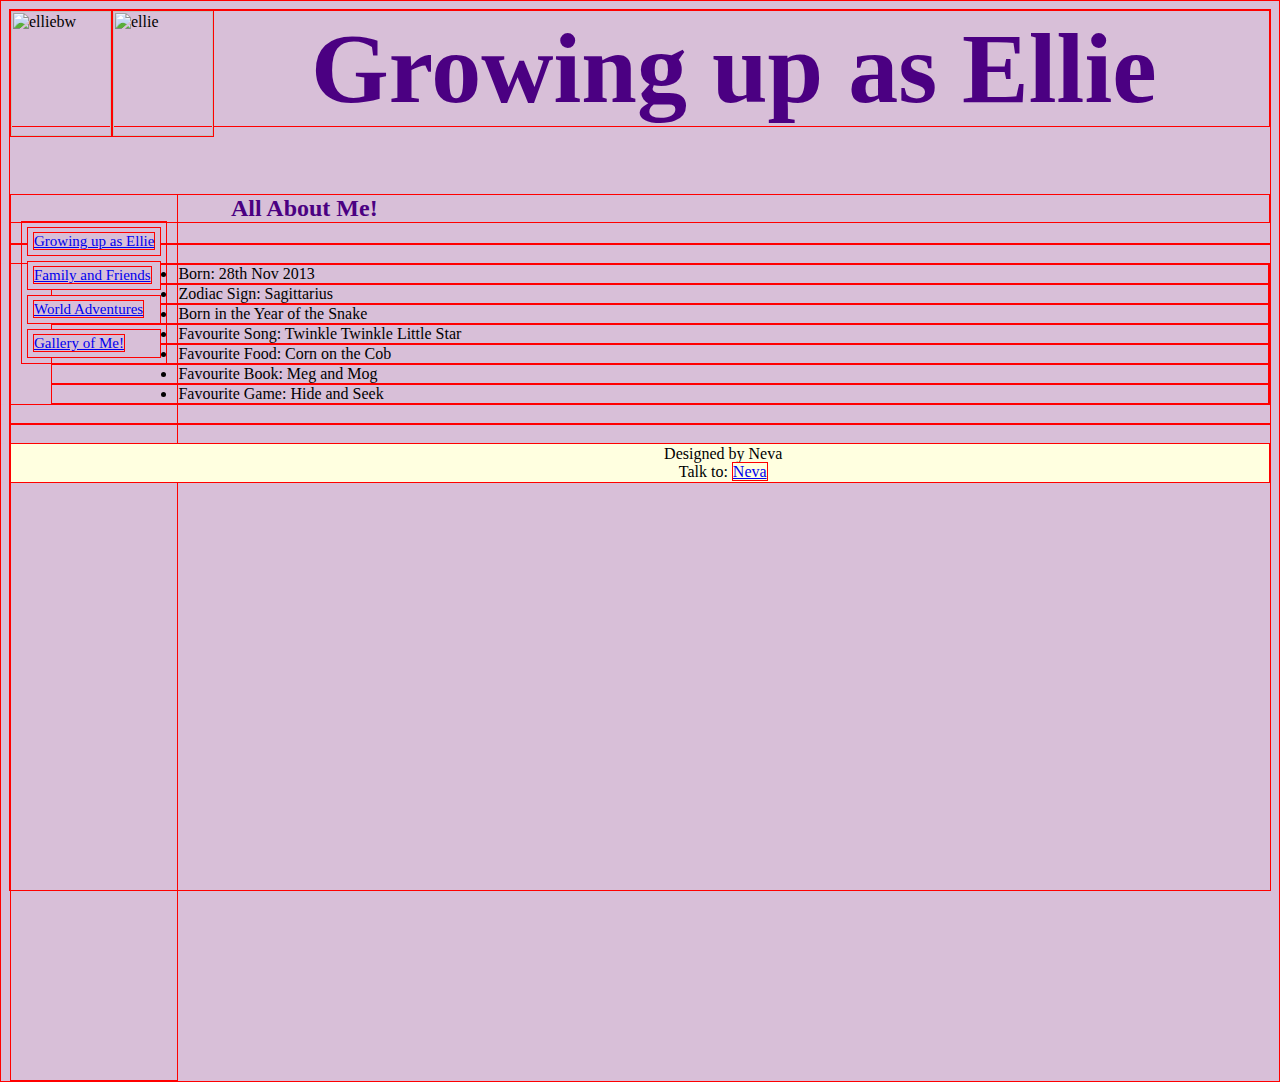
==== index.html @ 603ed0b7 "initial commit" ====
<html>
  <head>
    <link rel="stylesheet" type="text/css" href="brentnallstyle.css">
    <title>Growing up as Ellie</title>
  </head>
  <body>
    <img id='familyimg' src="elliebw.jpg" alt="elliebw" width="100" height="125">
    <img id='familyimg' src="ellie.jpg" alt="ellie" width="100" height="125">
    <h1 id='title'>Growing up as Ellie</h1>
    <nav>
      <ul>
        <li><a href="index.html">Growing up as Ellie</a></li>
        <li><a href="familyandfriends.html">Family and Friends</a></li>
        <li><a href="adventures.html">World Adventures</a></li>
        <li><a href="gallery.html">Gallery of Me!</a></li>
      </ul>
    </nav>
    <h2>All About Me!</h2>
      <p>
        <ul>
          <li>Born: 28th Nov 2013</li>
          <li>Zodiac Sign: Sagittarius</li>
          <li>Born in the Year of the Snake</li>
          <li>Favourite Song: Twinkle Twinkle Little Star</li>
          <li>Favourite Food: Corn on the Cob</li>
          <li>Favourite Book: Meg and Mog</li>
          <li>Favourite Game: Hide and Seek</li>
        </ul>
      </p>

  </body>
</html>

<div class="footer">Designed by Neva<br>Talk to: <a href="nvbsocial16@gmail.com">Neva</a>
</div>
---- brentnallstyle.css ----
body {
  background-color: #D8BFD8;
}

#title {
  color: #4B0082;
  font-size: 100px;
  padding-left: 300px;
}

#familyimg {
  float: left;
}

nav {
  float: left;
  padding: 10px 10px 700px 10px
}

nav ul {
  list-style-type: none;
  padding: 0;
}

nav ul li {
  padding: 5px;
  margin: 5px;
  background-color: #D8BFD8;
  color: #4B0082;
  font-size: 15px;
  text-decoration: none;
}

nav ul li:hover {
  background-color: #4B0082;
  color: white;
}

h2 {
  color: #4B0082;
  text-align: left;
  padding-left: 220px;
}

p {
  font-size: 18px;
  padding-left: 200px;
}

.adventures {
  background-color: yellow;
  color: darkblue;
  padding: 10px 83px;
  text-align: center;
  font-family: Futura;
  font-size: 20px;
}

.button {
  background-color: darkblue; /*yellow*/
  color: yellow;
  padding: 15px 32px;
  text-align: center;
  font-size: 20px
}

.button:hover {
  background-color: yellow;
  color: darkblue;
}

.friends {
  list-style-type: none;
  font-size: 20px;
  padding-left: 160px;
}

.footer {
  position: relative;
  right: 0;
  bottom: 0;
  left: 0;
  padding: 1px;
  background-color: #FFFFE0;
  text-align: center;
}

* {
  border: 1px solid red;
}
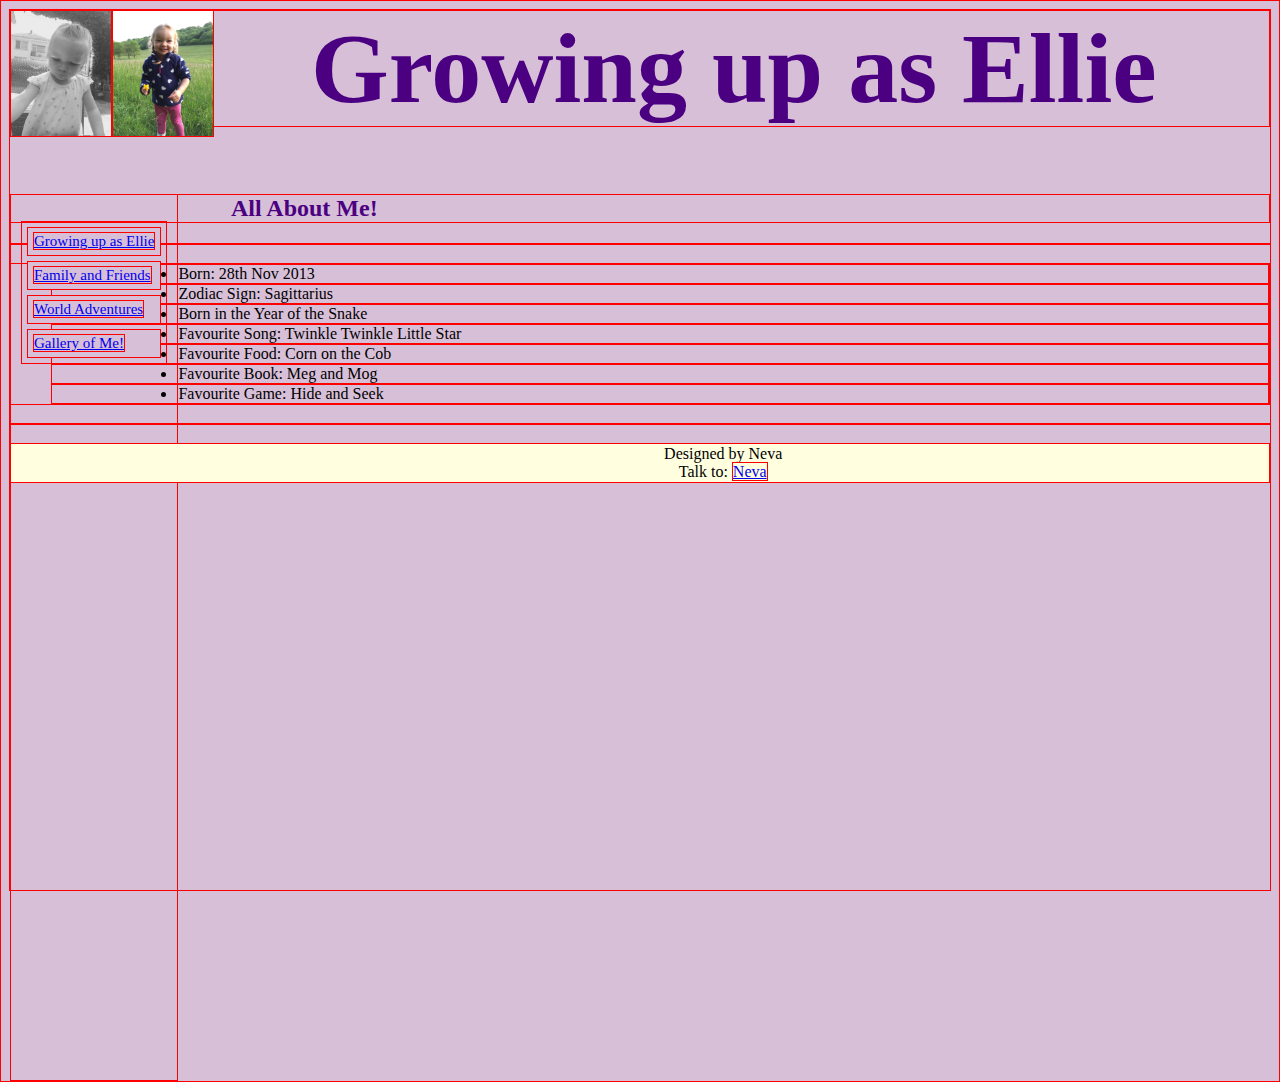
==== commit ca6deb96: "initial commit" ====
--- a/index.html
+++ b/index.html
@@ -4,8 +4,8 @@
     <title>Growing up as Ellie</title>
   </head>
   <body>
-    <img id='familyimg' src="elliebw.jpg" alt="elliebw" width="100" height="125">
-    <img id='familyimg' src="ellie.jpg" alt="ellie" width="100" height="125">
+    <img id='familyimg' src="elliebw.JPG" alt="elliebw" width="100" height="125">
+    <img id='familyimg' src="ellie.JPG" alt="ellie" width="100" height="125">
     <h1 id='title'>Growing up as Ellie</h1>
     <nav>
       <ul>
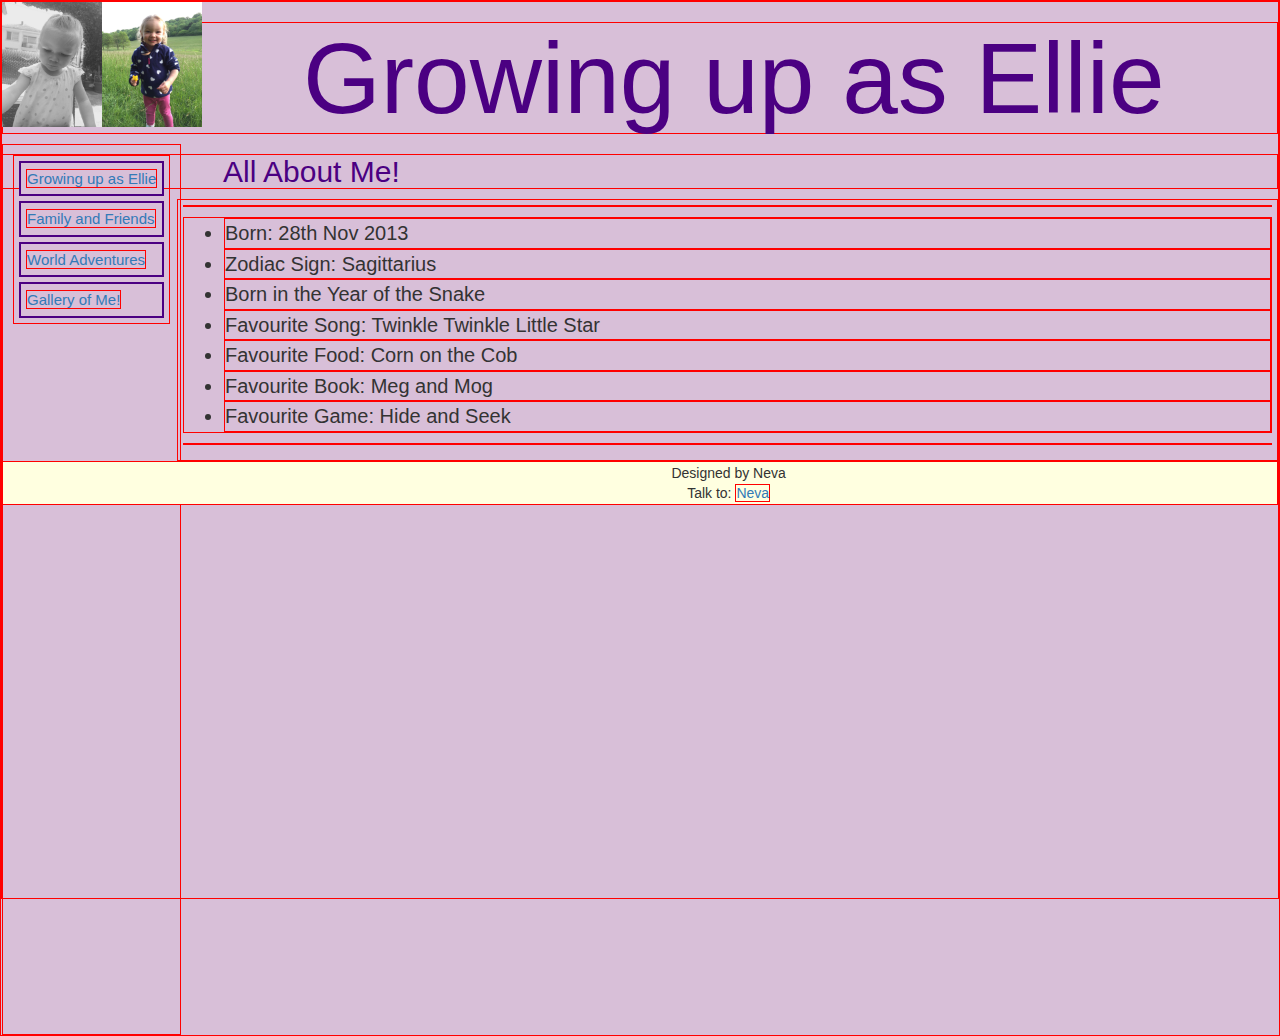
==== commit 585b2b46: "added in bootstrap" ====
--- a/index.html
+++ b/index.html
@@ -1,5 +1,7 @@
 <html>
   <head>
+    <meta name="viewport" content="width=device-width, initial-scale=1">
+    <link rel="stylesheet" href="https://maxcdn.bootstrapcdn.com/bootstrap/3.3.7/css/bootstrap.min.css" integrity="sha384-BVYiiSIFeK1dGmJRAkycuHAHRg32OmUcww7on3RYdg4Va+PmSTsz/K68vbdEjh4u" crossorigin="anonymous">
     <link rel="stylesheet" type="text/css" href="brentnallstyle.css">
     <title>Growing up as Ellie</title>
   </head>
@@ -16,6 +18,7 @@
       </ul>
     </nav>
     <h2>All About Me!</h2>
+      <div class="ellieinfo">
       <p>
         <ul>
           <li>Born: 28th Nov 2013</li>
@@ -27,6 +30,7 @@
           <li>Favourite Game: Hide and Seek</li>
         </ul>
       </p>
+    </div>
 
   </body>
 </html>
--- a/brentnallstyle.css
+++ b/brentnallstyle.css
@@ -27,13 +27,14 @@
   margin: 5px;
   background-color: #D8BFD8;
   color: #4B0082;
+  border: 2px solid #4B0082;
   font-size: 15px;
   text-decoration: none;
 }
 
 nav ul li:hover {
   background-color: #4B0082;
-  color: white;
+  color: yellow;
 }
 
 h2 {
@@ -54,6 +55,14 @@
   text-align: center;
   font-family: Futura;
   font-size: 20px;
+}
+
+.ellieinfo {
+  text-decoration: none;
+  list-style-type: none;
+  margin-left: 175px;
+  font-size: 20px;
+  padding: 5px;
 }
 
 .button {
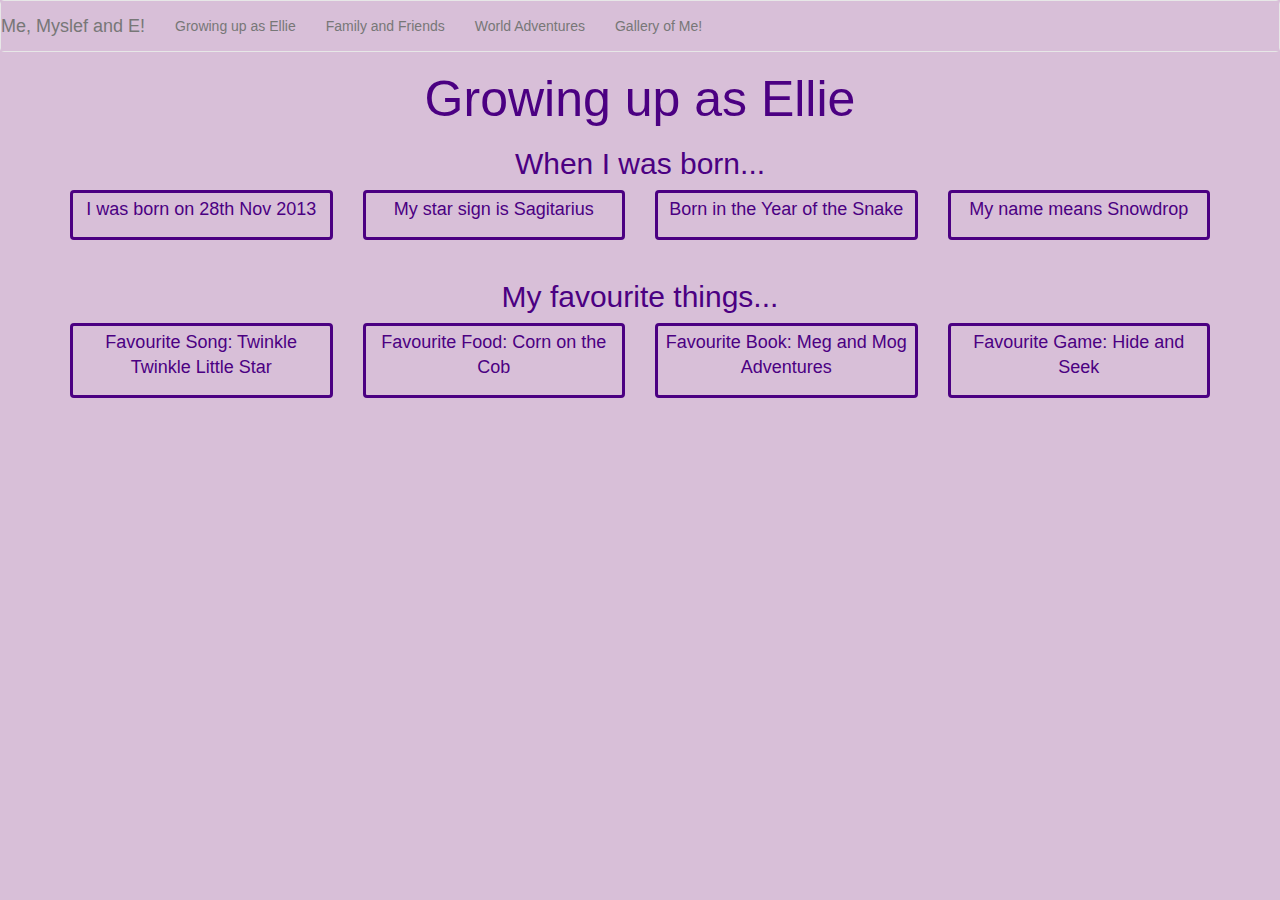
==== commit 0631e410: "Added bootstrap into webpage" ====
--- a/index.html
+++ b/index.html
@@ -6,34 +6,72 @@
     <title>Growing up as Ellie</title>
   </head>
   <body>
-    <img id='familyimg' src="elliebw.JPG" alt="elliebw" width="100" height="125">
-    <img id='familyimg' src="ellie.JPG" alt="ellie" width="100" height="125">
-    <h1 id='title'>Growing up as Ellie</h1>
-    <nav>
-      <ul>
-        <li><a href="index.html">Growing up as Ellie</a></li>
-        <li><a href="familyandfriends.html">Family and Friends</a></li>
-        <li><a href="adventures.html">World Adventures</a></li>
-        <li><a href="gallery.html">Gallery of Me!</a></li>
-      </ul>
+    <nav class="navbar navbar-default active">
+      <div class="container-fluid">
+        <div class="navbar-header">
+          <a class="navbar-brand" href="#">Me, Myslef and E!</a>
+        </div>
+          <ul class="nav navbar-nav">
+            <li><a href="index.html">Growing up as Ellie</a></li>
+            <li><a href="familyandfriends.html">Family and Friends</a></li>
+            <li><a href="adventures.html">World Adventures</a></li>
+            <li><a href="gallery.html">Gallery of Me!</a></li>
+          </ul>
+      </div>
     </nav>
-    <h2>All About Me!</h2>
-      <div class="ellieinfo">
-      <p>
-        <ul>
-          <li>Born: 28th Nov 2013</li>
-          <li>Zodiac Sign: Sagittarius</li>
-          <li>Born in the Year of the Snake</li>
-          <li>Favourite Song: Twinkle Twinkle Little Star</li>
-          <li>Favourite Food: Corn on the Cob</li>
-          <li>Favourite Book: Meg and Mog</li>
-          <li>Favourite Game: Hide and Seek</li>
-        </ul>
-      </p>
+
+    <h1>Growing up as Ellie</h1>
+    <h2>When I was born...</h2>
+    <div class="container text-centre ellieinfo">
+      <div class="row">
+        <div class="col-md-3">
+          <div class="thumbnail">
+            <p>I was born on 28th Nov 2013</p>
+          </div>
+        </div>
+        <div class="col-md-3">
+          <div class="thumbnail">
+            <p>My star sign is Sagitarius</p>
+          </div>
+        </div>
+        <div class="col-md-3">
+          <div class="thumbnail">
+            <p>Born in the Year of the Snake</p>
+          </div>
+        </div>
+        <div class="col-md-3">
+          <div class="thumbnail">
+            <p>My name means Snowdrop</p>
+          </div>
+        </div>
+      </div>
+    </div>
+
+    <h2>My favourite things...</h2>
+    <div class="container text-centre ellieinfo">
+      <div class="row">
+        <div class="col-md-3">
+          <div class="thumbnail">
+            <p>Favourite Song: Twinkle Twinkle Little Star</p>
+          </div>
+        </div>
+        <div class="col-md-3">
+          <div class="thumbnail">
+            <p>Favourite Food: Corn on the Cob</p>
+          </div>
+        </div>
+        <div class="col-md-3">
+          <div class="thumbnail">
+            <p>Favourite Book: Meg and Mog Adventures</p>
+          </div>
+        </div>
+        <div class="col-md-3">
+          <div class="thumbnail">
+            <p>Favourite Game: Hide and Seek</p>
+          </div>
+        </div>
+      </div>
     </div>
 
   </body>
 </html>
-
-<div class="footer">Designed by Neva<br>Talk to: <a href="nvbsocial16@gmail.com">Neva</a>
-</div>
--- a/brentnallstyle.css
+++ b/brentnallstyle.css
@@ -2,71 +2,103 @@
   background-color: #D8BFD8;
 }
 
-#title {
+/*#title {
   color: #4B0082;
   font-size: 100px;
   padding-left: 300px;
-}
+}*/
 
-#familyimg {
+/*#familyimg {
   float: left;
-}
+  padding-top: 5px;
+}*/
 
-nav {
-  float: left;
-  padding: 10px 10px 700px 10px
-}
-
-nav ul {
-  list-style-type: none;
-  padding: 0;
-}
-
-nav ul li {
-  padding: 5px;
-  margin: 5px;
-  background-color: #D8BFD8;
-  color: #4B0082;
-  border: 2px solid #4B0082;
-  font-size: 15px;
-  text-decoration: none;
-}
-
-nav ul li:hover {
+/*nav ul li:hover {
   background-color: #4B0082;
   color: yellow;
+}*/
+h1 {
+  color: #4B0082;
+  text-align: center;
+  font-size: 50px;
 }
 
 h2 {
   color: #4B0082;
-  text-align: left;
-  padding-left: 220px;
+  text-align: center;
+  font-size: 30px;
+}
+p {
+  font-size: 18px;
 }
 
-p {
-  font-size: 18px;
-  padding-left: 200px;
+/*navbar {
+  background-color: #4B0082;
+  font-size: 50px;
+  color: #D8BFD8;
+  text-align: center;
+  margin-bottom: 0px;
+}*/
+/*ul {
+    list-style-type: none;
+    background-color: #D8BFD8;
+}*/
+
+.container-fluid {
+  background-color: #D8BFD8;
+  border: 0px;
+  padding: 0px;
+  margin: 0px;
 }
 
-.adventures {
+.places {
+  text-align: center;
+  color: #4B0082;
+}
+
+.family {
+  text-align: center;
+  color: #4B0082;
+}
+
+.friends {
+  text-align: center;
+  color: #4B0082;
+}
+
+.ellieinfo {
+  text-align: center;
+  color: #4B0082;
+
+.thumbnail {
+  background-color: #D8BFD8;
+  border-color: #4B0082;
+  border-width: medium;
+}
+
+/*.caption {
+  color: white;
+}*/
+
+/*.adventures {
   background-color: yellow;
   color: darkblue;
   padding: 10px 83px;
   text-align: center;
   font-family: Futura;
   font-size: 20px;
-}
+}*/
 
-.ellieinfo {
+/*.ellieinfo {
   text-decoration: none;
   list-style-type: none;
   margin-left: 175px;
   font-size: 20px;
   padding: 5px;
-}
+}*/
 
-.button {
-  background-color: darkblue; /*yellow*/
+/*.button {
+  background-color: darkblue;
   color: yellow;
   padding: 15px 32px;
   text-align: center;
@@ -76,13 +108,13 @@
 .button:hover {
   background-color: yellow;
   color: darkblue;
-}
+}*/
 
-.friends {
+/*.friends {
   list-style-type: none;
   font-size: 20px;
   padding-left: 160px;
-}
+}*/
 
 .footer {
   position: relative;
@@ -94,6 +126,6 @@
   text-align: center;
 }
 
-* {
+/** {
   border: 1px solid red;
-}
+}*/
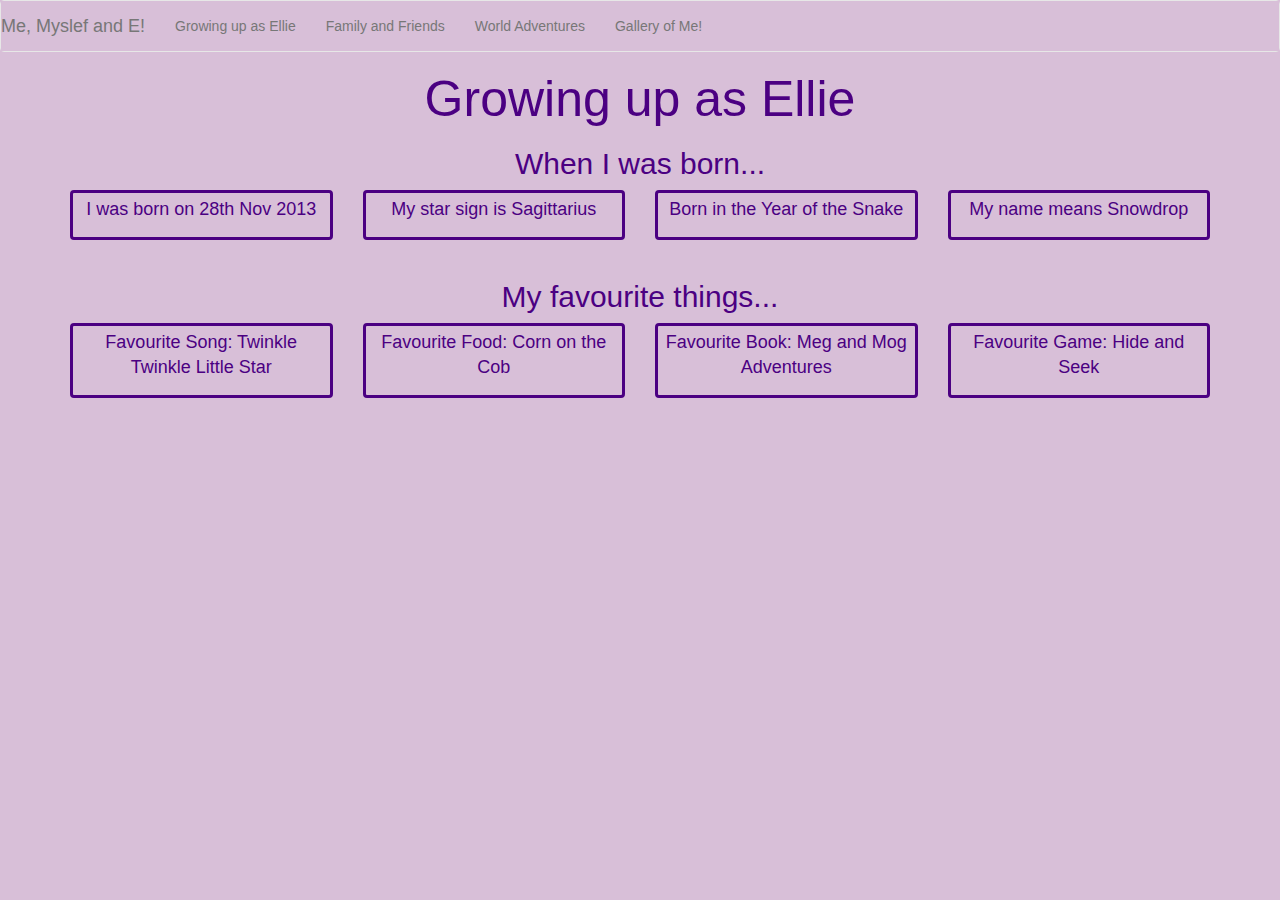
==== commit 1f4e39dc: "Added bootstrap into webpage" ====
--- a/index.html
+++ b/index.html
@@ -31,7 +31,7 @@
         </div>
         <div class="col-md-3">
           <div class="thumbnail">
-            <p>My star sign is Sagitarius</p>
+            <p>My star sign is Sagittarius</p>
           </div>
         </div>
         <div class="col-md-3">
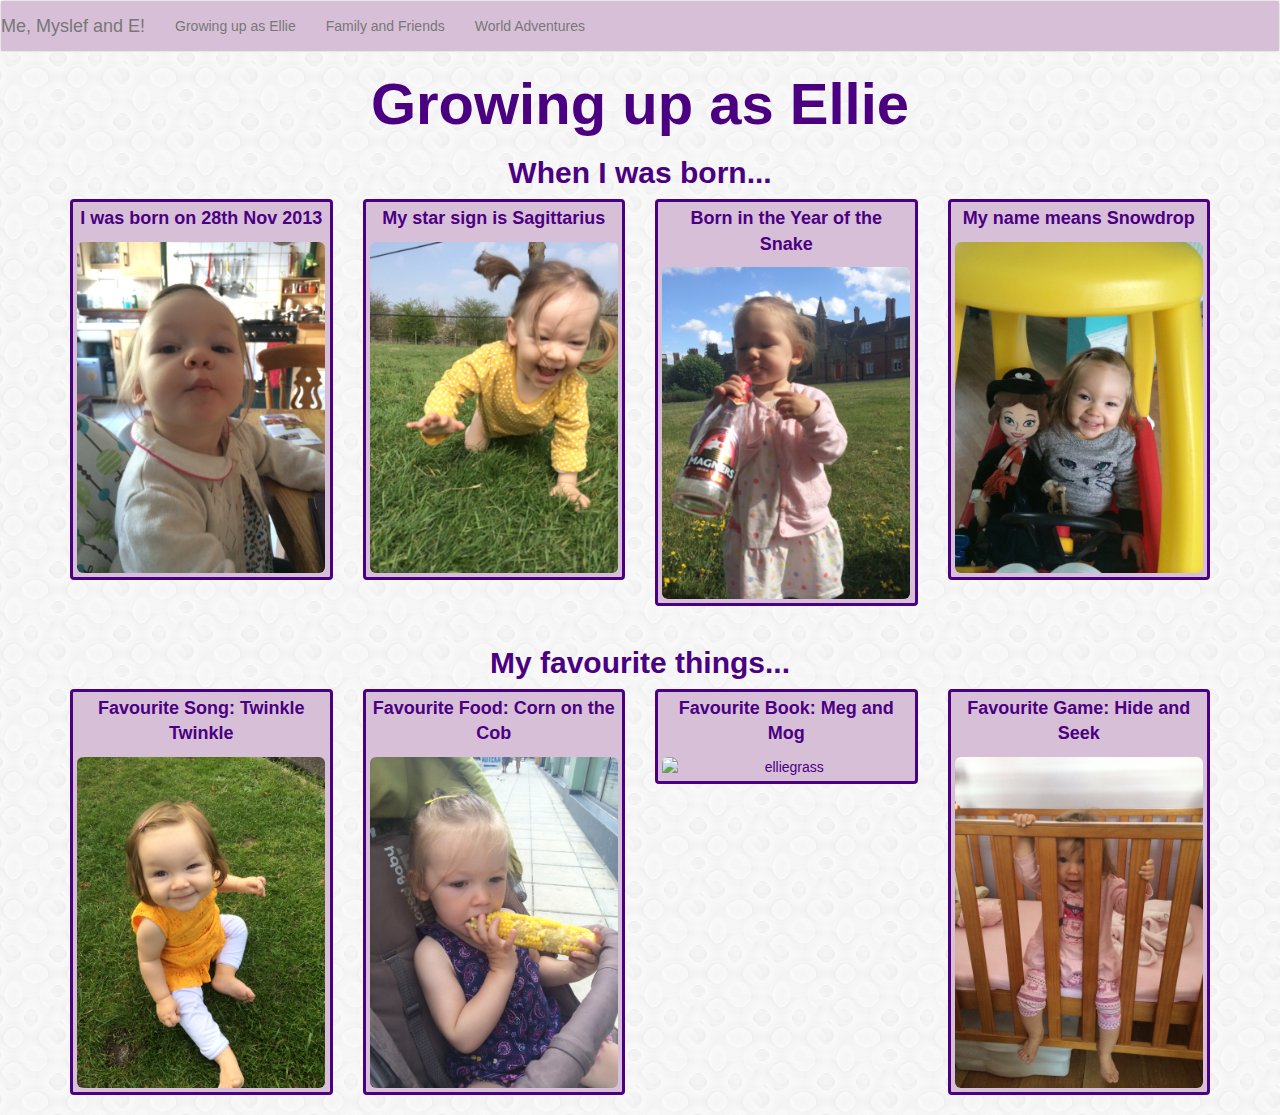
==== commit c85df9b0: "pictures font" ====
--- a/index.html
+++ b/index.html
@@ -5,7 +5,7 @@
     <link rel="stylesheet" type="text/css" href="brentnallstyle.css">
     <title>Growing up as Ellie</title>
   </head>
-  <body>
+  <body background='confectionary.png'>
     <nav class="navbar navbar-default active">
       <div class="container-fluid">
         <div class="navbar-header">
@@ -15,7 +15,7 @@
             <li><a href="index.html">Growing up as Ellie</a></li>
             <li><a href="familyandfriends.html">Family and Friends</a></li>
             <li><a href="adventures.html">World Adventures</a></li>
-            <li><a href="gallery.html">Gallery of Me!</a></li>
+            <!-- <li><a href="gallery.html">Gallery of Me!</a></li> -->
           </ul>
       </div>
     </nav>
@@ -27,21 +27,25 @@
         <div class="col-md-3">
           <div class="thumbnail">
             <p>I was born on 28th Nov 2013</p>
+            <img class="small-image img-responsive img-rounded" src='elliewtf.JPG' alt="elliewtf" style="100%">
           </div>
         </div>
         <div class="col-md-3">
           <div class="thumbnail">
             <p>My star sign is Sagittarius</p>
+            <img class="small-image img-responsive img-rounded" src='elliesag.JPG' alt="elliesag" style="100%">
           </div>
         </div>
         <div class="col-md-3">
           <div class="thumbnail">
             <p>Born in the Year of the Snake</p>
+            <img class="small-image img-responsive img-rounded" src='elliecider.JPG' alt="elliecider" style="100%">
           </div>
         </div>
         <div class="col-md-3">
           <div class="thumbnail">
             <p>My name means Snowdrop</p>
+            <img class="small-image img-responsive img-rounded" src='elliemary.JPG' alt="elliemary" style="100%">
           </div>
         </div>
       </div>
@@ -52,22 +56,26 @@
       <div class="row">
         <div class="col-md-3">
           <div class="thumbnail">
-            <p>Favourite Song: Twinkle Twinkle Little Star</p>
+            <p>Favourite Song: Twinkle Twinkle</p>
+            <img class="small-image img-responsive img-rounded" src='elliepark.JPG' alt="elliepark" style="100%">
           </div>
         </div>
         <div class="col-md-3">
           <div class="thumbnail">
             <p>Favourite Food: Corn on the Cob</p>
+            <img class="small-image img-responsive img-rounded" src='elliecorn.JPG' alt="elliecorn" style="100%">
           </div>
         </div>
         <div class="col-md-3">
           <div class="thumbnail">
-            <p>Favourite Book: Meg and Mog Adventures</p>
+            <p>Favourite Book: Meg and Mog</p>
+            <img class="small-image img-responsive img-rounded" src='elliegrass.JPG' alt="elliegrass" style="100%">
           </div>
         </div>
         <div class="col-md-3">
           <div class="thumbnail">
             <p>Favourite Game: Hide and Seek</p>
+            <img class="small-image img-responsive img-rounded" src='elliebed.JPG' alt="elliebed" style="100%">
           </div>
         </div>
       </div>
--- a/brentnallstyle.css
+++ b/brentnallstyle.css
@@ -20,15 +20,25 @@
 h1 {
   color: #4B0082;
   text-align: center;
-  font-size: 50px;
+  font-family: "HelveticaNeue-CondensedBold", "HelveticaNeueBoldCondensed", "HelveticaNeue-Bold-Condensed", "Neue Bold Condensed", "HelveticaNeueBold", "HelveticaNeue-Bold", "Helvetica Neue Bold", "HelveticaNeue", "Helvetica Neue", 'TeXGyreHerosCnBold', "Helvetica", "Tahoma", "Geneva", "Arial Narrow", "Arial";
+  font-weight:600;
+  font-stretch:condensed;
+	font-size: 58px;
+	font-style: bold;
 }
 
 h2 {
   color: #4B0082;
   text-align: center;
+  font-family: "HelveticaNeue-CondensedBold", "HelveticaNeueBoldCondensed", "HelveticaNeue-Bold-Condensed", "Neue Bold Condensed", "HelveticaNeueBold", "HelveticaNeue-Bold", "Helvetica Neue Bold", "HelveticaNeue", "Helvetica Neue", 'TeXGyreHerosCnBold', "Helvetica", "Tahoma", "Geneva", "Arial Narrow", "Arial";
+  font-weight:600;
+  font-stretch:condensed;
   font-size: 30px;
 }
 p {
+  font-family: "HelveticaNeue-CondensedBold", "HelveticaNeueBoldCondensed", "HelveticaNeue-Bold-Condensed", "Neue Bold Condensed", "HelveticaNeueBold", "HelveticaNeue-Bold", "Helvetica Neue Bold", "HelveticaNeue", "Helvetica Neue", 'TeXGyreHerosCnBold', "Helvetica", "Tahoma", "Geneva", "Arial Narrow", "Arial";
+  font-weight:600;
+  font-stretch:condensed;
   font-size: 18px;
 }
 
@@ -116,7 +126,7 @@
   padding-left: 160px;
 }*/
 
-.footer {
+/*.footer {
   position: relative;
   right: 0;
   bottom: 0;
@@ -124,7 +134,7 @@
   padding: 1px;
   background-color: #FFFFE0;
   text-align: center;
-}
+}*/
 
 /** {
   border: 1px solid red;
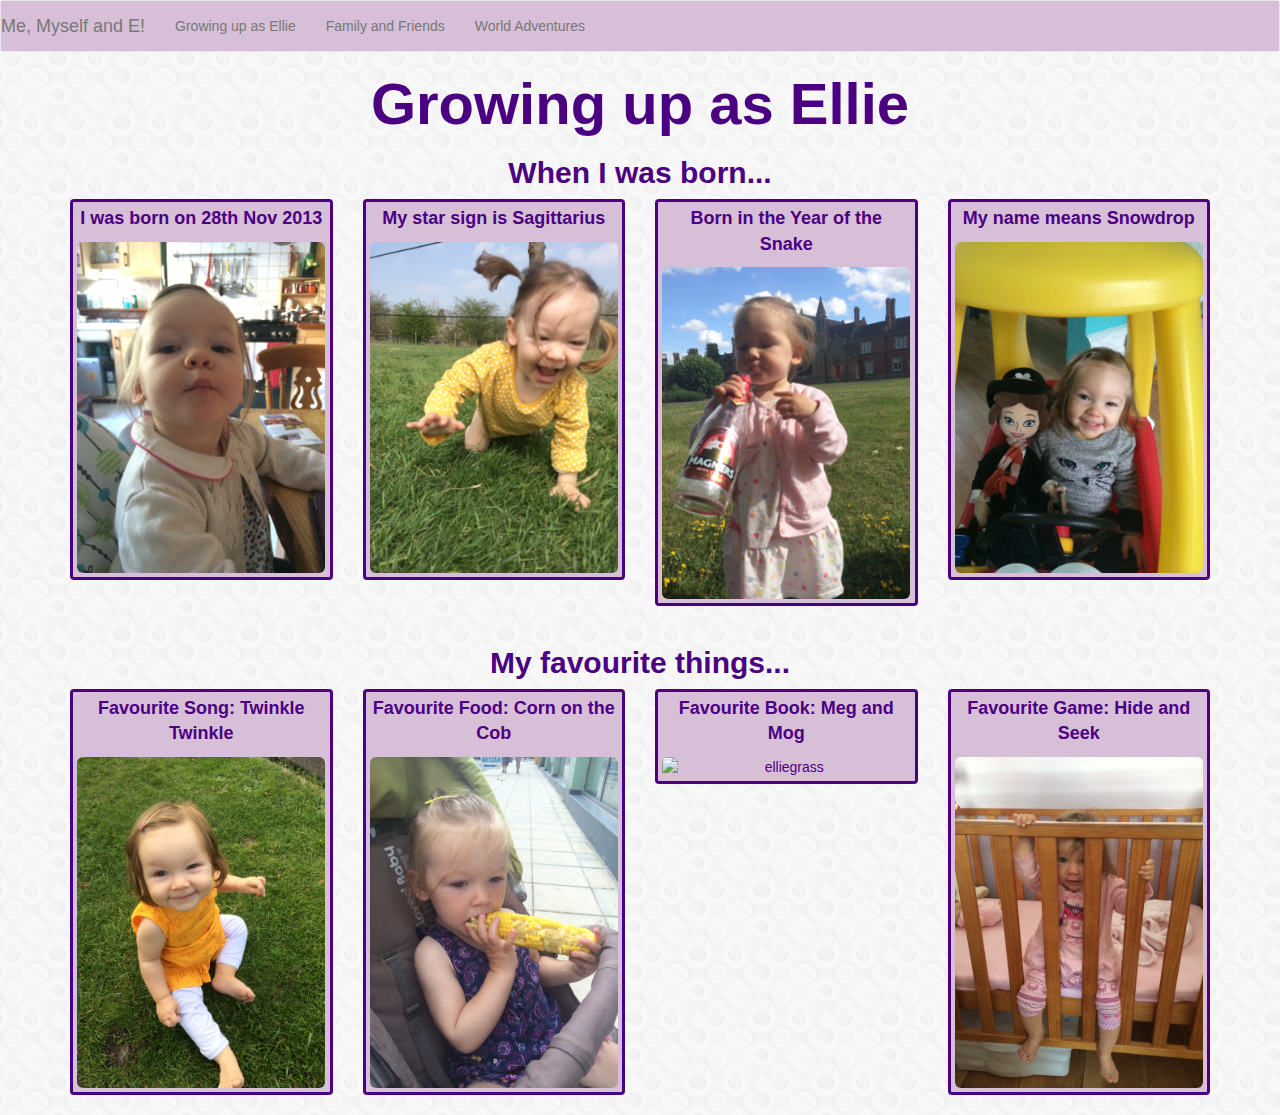
==== commit 6feb90b7: "Update index.html" ====
--- a/index.html
+++ b/index.html
@@ -9,7 +9,7 @@
     <nav class="navbar navbar-default active">
       <div class="container-fluid">
         <div class="navbar-header">
-          <a class="navbar-brand" href="#">Me, Myslef and E!</a>
+          <a class="navbar-brand" href="#">Me, Myself and E!</a>
         </div>
           <ul class="nav navbar-nav">
             <li><a href="index.html">Growing up as Ellie</a></li>
